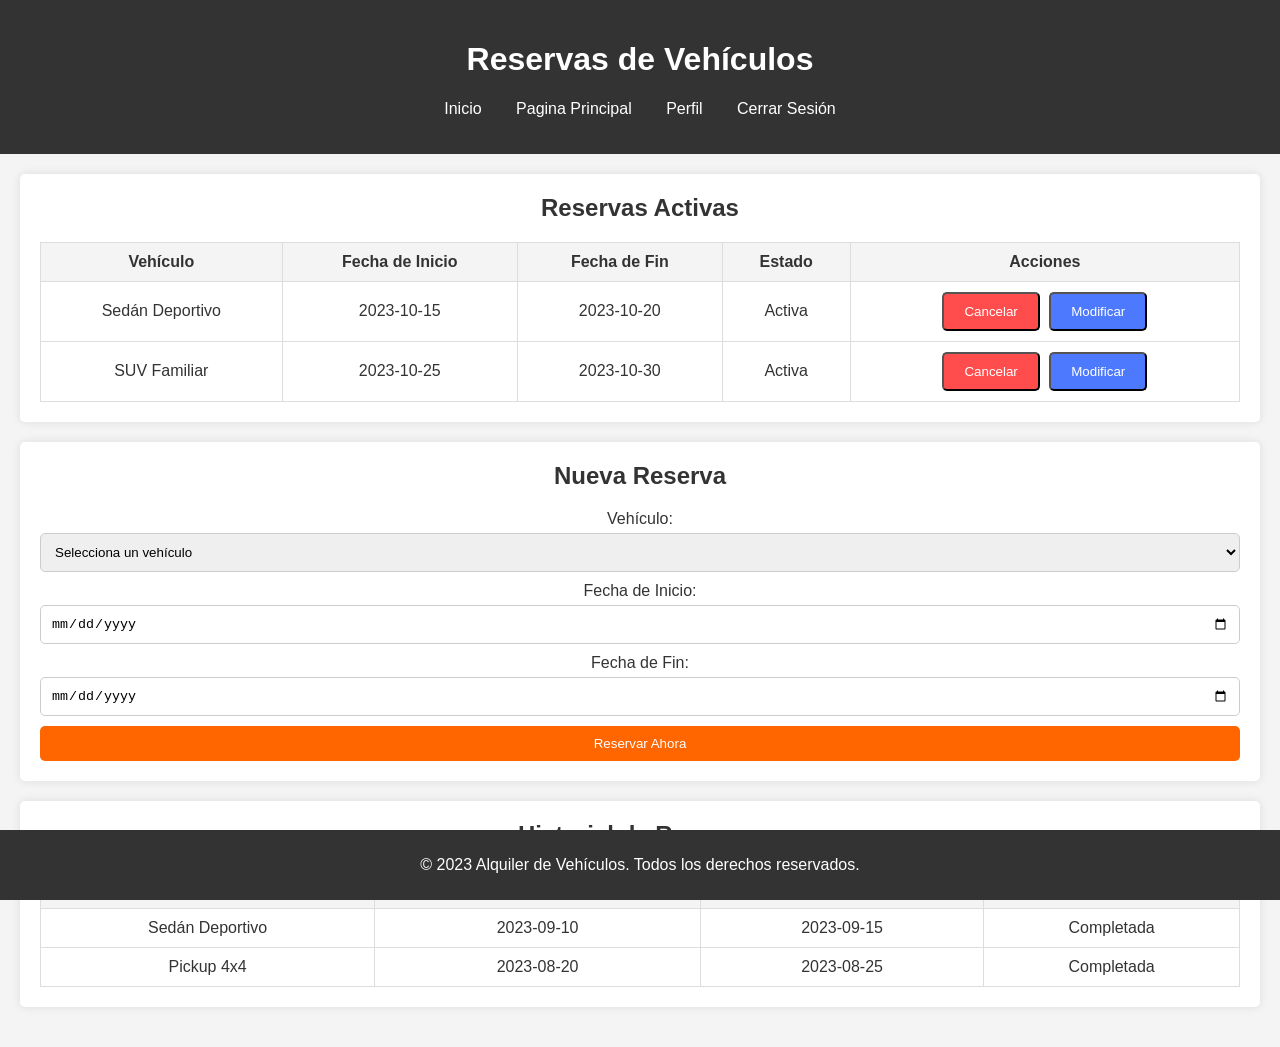
==== membresia/reservas.html @ 73b3ea19 "Add files via upload" ====
<!DOCTYPE html>
<html lang="es">
<head>
    <meta charset="UTF-8">
    <meta name="viewport" content="width=device-width, initial-scale=1.0">
    <title>Reservas - Alquiler de Vehículos</title>
    <link rel="stylesheet" href="css/styles.css">
</head>
<body>
    <header>
        <h1>Reservas de Vehículos</h1>
        <nav>
            <ul>
                <li><a href="index.html">Inicio</a></li>
                <li><a href="dashboard.html">Pagina Principal</a></li>
                <li><a href="perfil.html">Perfil</a></li>
                <li><a href="logout.html">Cerrar Sesión</a></li>
            </ul>
        </nav>
    </header>

    <main>
        <!-- Sección de Reservas Activas -->
        <section class="reservas-activas">
            <h2>Reservas Activas</h2>
            <table>
                <thead>
                    <tr>
                        <th>Vehículo</th>
                        <th>Fecha de Inicio</th>
                        <th>Fecha de Fin</th>
                        <th>Estado</th>
                        <th>Acciones</th>
                    </tr>
                </thead>
                <tbody>
                    <tr>
                        <td>Sedán Deportivo</td>
                        <td>2023-10-15</td>
                        <td>2023-10-20</td>
                        <td>Activa</td>
                        <td>
                            <button class="btn btn-cancelar">Cancelar</button>
                            <button class="btn btn-modificar">Modificar</button>
                        </td>
                    </tr>
                    <tr>
                        <td>SUV Familiar</td>
                        <td>2023-10-25</td>
                        <td>2023-10-30</td>
                        <td>Activa</td>
                        <td>
                            <button class="btn btn-cancelar">Cancelar</button>
                            <button class="btn btn-modificar">Modificar</button>
                        </td>
                    </tr>
                </tbody>
            </table>
        </section>

        <!-- Sección de Nueva Reserva -->
        <section class="nueva-reserva">
            <h2>Nueva Reserva</h2>
            <form action="#" method="post">
                <label for="vehiculo">Vehículo:</label>
                <select id="vehiculo" name="vehiculo" required>
                    <option value="">Selecciona un vehículo</option>
                    <option value="sedan">Sedán Deportivo</option>
                    <option value="suv">SUV Familiar</option>
                    <option value="pickup">Pickup 4x4</option>
                </select>

                <label for="fecha-inicio">Fecha de Inicio:</label>
                <input type="date" id="fecha-inicio" name="fecha-inicio" required>

                <label for="fecha-fin">Fecha de Fin:</label>
                <input type="date" id="fecha-fin" name="fecha-fin" required>

                <button type="submit" class="btn">Reservar Ahora</button>
            </form>
        </section>

        <!-- Sección de Historial de Reservas -->
        <section class="historial-reservas">
            <h2>Historial de Reservas</h2>
            <table>
                <thead>
                    <tr>
                        <th>Vehículo</th>
                        <th>Fecha de Inicio</th>
                        <th>Fecha de Fin</th>
                        <th>Estado</th>
                    </tr>
                </thead>
                <tbody>
                    <tr>
                        <td>Sedán Deportivo</td>
                        <td>2023-09-10</td>
                        <td>2023-09-15</td>
                        <td>Completada</td>
                    </tr>
                    <tr>
                        <td>Pickup 4x4</td>
                        <td>2023-08-20</td>
                        <td>2023-08-25</td>
                        <td>Completada</td>
                    </tr>
                </tbody>
            </table>
        </section>
    </main>

    <footer>
        <p>&copy; 2023 Alquiler de Vehículos. Todos los derechos reservados.</p>
    </footer>
</body>
</html>
---- membresia/css/styles.css ----
/* Estilos generales */
body {
    font-family: Arial, sans-serif;
    margin: 0;
    padding: 0;
    background-color: #f4f4f4;
    color: #333;
}

header {
    background-color: #333;
    color: #fff;
    padding: 20px 0;
    text-align: center;
}

nav ul {
    list-style: none;
    padding: 0;
}

nav ul li {
    display: inline;
    margin: 0 15px;
}

nav ul li a {
    color: #fff;
    text-decoration: none;
}

main {
    padding: 20px;
    text-align: center;
}

footer {
    background-color: #333;
    color: #fff;
    text-align: center;
    padding: 10px 0;
    position: fixed;
    width: 100%;
    bottom: 0;
}

/* Estilos para la sección de membresías */
.membresias {
    padding: 40px 20px;
    text-align: center;
}

.membresias h2 {
    margin-bottom: 40px;
}

.membresias-grid {
    display: flex;
    justify-content: center;
    gap: 20px;
    flex-wrap: wrap;
}

.membresia {
    background-color: #fff;
    padding: 20px;
    border-radius: 5px;
    box-shadow: 0 0 10px rgba(0, 0, 0, 0.1);
    width: 300px;
    text-align: center;
}

.membresia h3 {
    margin-top: 0;
}

.membresia .precio {
    font-size: 1.5em;
    color: #ff6600;
    margin: 15px 0;
}

.membresia ul {
    list-style: none;
    padding: 0;
    margin-bottom: 20px;
}

.membresia ul li {
    padding: 10px;
    border-bottom: 1px solid #eee;
}

.membresia ul li:last-child {
    border-bottom: none;
}

.membresia.premium {
    border: 2px solid #ff6600;
    background-color: #fff3e6;
}

.membresia.premium .precio {
    color: #e65c00;
}

/* Estilos para el botón de membresía */
.membresia .btn {
    background-color: #ff6600;
    color: #fff;
    padding: 10px 20px;
    border-radius: 5px;
    text-decoration: none;
    transition: background-color 0.3s;
}

.membresia .btn:hover {
    background-color: #e65c00;
}

/* Estilos para la sección Hero */
.hero {
    background-image: url('imagenes/126926-camioneta-neumaticos_para_automoviles-neumatico-tope-exterior_del_automotor-1920x1080.jpg'); /* Imagen de fondo */
    background-size: cover;
    background-position: center;
    color:#ffffff;
    padding: 100px 20px;
    text-align: center;
    height: 400px; /* Altura fija para la sección Hero */
    display: flex;
    align-items: center;
    justify-content: center;
}

.hero-content {
    max-width: 800px;
    margin: 0 auto;
}

.hero h2 {
    font-size: 2.5em;
    margin-bottom: 20px;
}

.hero p {
    font-size: 1.2em;
    margin-bottom: 30px;
}

/* Estilos para la sección de Llamado a la Acción */
.cta {
    background-color: #333;
    color: #fff;
    padding: 40px 20px;
    text-align: center;
}

.cta h2 {
    margin-bottom: 20px;
}

.cta p {
    margin-bottom: 30px;
}
/* Estilos para la sección de Beneficios */
.beneficios {
    padding: 40px 20px;
    text-align: center;
}

.beneficios-grid {
    display: flex;
    justify-content: space-around;
    flex-wrap: wrap;
}

.beneficio {
    background-color: #fff;
    padding: 20px;
    border-radius: 5px;
    box-shadow: 0 0 10px rgba(0, 0, 0, 0.1);
    width: 30%;
    margin-bottom: 20px;
}

.beneficio h3 {
    margin-top: 0;
}

/* Estilos para la sección de Vehículos Destacados */
.vehiculos-destacados {
    padding: 40px 20px;
    text-align: center;
}

.vehiculos-grid {
    display: flex;
    justify-content: space-around;
    flex-wrap: wrap;
}

.vehiculo {
    background-color: #fff;
    padding: 20px;
    border-radius: 5px;
    box-shadow: 0 0 10px rgba(0, 0, 0, 0.1);
    width: 30%;
    margin-bottom: 20px;
}

.vehiculo img {
    max-width: 100%;
    border-radius: 5px;
}

.vehiculo h3 {
    margin: 10px 0;
}

.vehiculo p {
    margin: 5px 0;
}

/* Estilos para la sección de Llamado a la Acción */
.cta {
    background-color: #333;
    color: #fff;
    padding: 40px 20px;
    text-align: center;
}

.cta h2 {
    margin-bottom: 20px;
}

.cta p {
    margin-bottom: 30px;
}

/* Estilos para los botones */
.btn {
    display: inline-block;
    padding: 10px 20px;
    background-color: #ff6600;
    color: #fff;
    text-decoration: none;
    border-radius: 5px;
    transition: background-color 0.3s;
}

.btn:hover {
    background-color: #e65c00;
}

/* Estilos para los formularios de inicio de sesión y registro */
.formulario {
    background-color: #fff;
    padding: 20px;
    border-radius: 5px;
    box-shadow: 0 0 10px rgba(0, 0, 0, 0.1);
    max-width: 400px;
    margin: 20px auto;
    text-align: center;
}

.formulario h2 {
    margin-top: 0;
}

.formulario label {
    display: block;
    margin-bottom: 5px;
    text-align: left;
}

.formulario input {
    width: 100%;
    padding: 10px;
    margin-bottom: 10px;
    border: 1px solid #ccc;
    border-radius: 5px;
}

.formulario button {
    width: 100%;
    padding: 10px;
    background-color: #ff6600;
    color: #fff;
    border: none;
    border-radius: 5px;
    cursor: pointer;
    transition: background-color 0.3s;
}

.formulario button:hover {
    background-color: #e65c00;
}

.formulario p {
    margin-top: 15px;
}

.formulario a {
    color: #ff6600;
    text-decoration: none;
}

.formulario a:hover {
    text-decoration: underline;
}

/* Estilos para las secciones de beneficios */
.beneficios-login, .beneficios-registro {
    background-color: #fff;
    padding: 20px;
    border-radius: 5px;
    box-shadow: 0 0 10px rgba(0, 0, 0, 0.1);
    max-width: 600px;
    margin: 20px auto;
    text-align: center;
}

.beneficios-login h2, .beneficios-registro h2 {
    margin-top: 0;
}

.beneficios-login ul, .beneficios-registro ul {
    list-style: none;
    padding: 0;
}

.beneficios-login ul li, .beneficios-registro ul li {
    padding: 10px;
    border-bottom: 1px solid #eee;
}

.beneficios-login ul li:last-child, .beneficios-registro ul li:last-child {
    border-bottom: none;
}

/* Estilos para el dashboard de alquiler de vehículos */
.bienvenida {
    text-align: center;
    padding: 20px;
    background-color: #fff;
    border-radius: 5px;
    box-shadow: 0 0 10px rgba(0, 0, 0, 0.1);
    margin-bottom: 20px;
}

.vehiculos-disponibles {
    display: flex;
    justify-content: space-around;
    flex-wrap: wrap;
    margin-bottom: 20px;
}

.vehiculo {
    background-color: #fff;
    padding: 15px;
    border-radius: 5px;
    box-shadow: 0 0 10px rgba(0, 0, 0, 0.1);
    width: 30%;
    text-align: center;
    margin-bottom: 20px;
}

.vehiculo img {
    max-width: 100%;
    border-radius: 5px;
}

.vehiculo h3 {
    margin: 10px 0;
}

.vehiculo p {
    margin: 5px 0;
}

.reservas-activas {
    background-color: #fff;
    padding: 20px;
    border-radius: 5px;
    box-shadow: 0 0 10px rgba(0, 0, 0, 0.1);
    margin-bottom: 20px;
}

.reservas-activas table {
    width: 100%;
    border-collapse: collapse;
}

.reservas-activas th, .reservas-activas td {
    padding: 10px;
    border: 1px solid #ddd;
    text-align: center;
}

.reservas-activas th {
    background-color: #f4f4f4;
}

.beneficios {
    background-color: #fff;
    padding: 20px;
    border-radius: 5px;
    box-shadow: 0 0 10px rgba(0, 0, 0, 0.1);
}

.beneficios ul {
    list-style: none;
    padding: 0;
}

.beneficios ul li {
    padding: 10px;
    border-bottom: 1px solid #eee;
}

.beneficios ul li:last-child {
    border-bottom: none;
}

/* Estilos para la página de perfil de usuario */
.informacion-personal {
    background-color: #fff;
    padding: 20px;
    border-radius: 5px;
    box-shadow: 0 0 10px rgba(0, 0, 0, 0.1);
    margin-bottom: 20px;
}

.perfil-datos p {
    margin: 10px 0;
}

.historial-reservas {
    background-color: #fff;
    padding: 20px;
    border-radius: 5px;
    box-shadow: 0 0 10px rgba(0, 0, 0, 0.1);
    margin-bottom: 20px;
}

.historial-reservas table {
    width: 100%;
    border-collapse: collapse;
}

.historial-reservas th, .historial-reservas td {
    padding: 10px;
    border: 1px solid #ddd;
    text-align: center;
}

.historial-reservas th {
    background-color: #f4f4f4;
}

.vehiculos-favoritos {
    background-color: #fff;
    padding: 20px;
    border-radius: 5px;
    box-shadow: 0 0 10px rgba(0, 0, 0, 0.1);
    margin-bottom: 20px;
}

.vehiculos-grid {
    display: flex;
    justify-content: space-around;
    flex-wrap: wrap;
}

.vehiculo {
    background-color: #f9f9f9;
    padding: 15px;
    border-radius: 5px;
    box-shadow: 0 0 10px rgba(0, 0, 0, 0.1);
    width: 30%;
    margin-bottom: 20px;
    text-align: center;
}

.vehiculo img {
    max-width: 100%;
    border-radius: 5px;
}

.vehiculo h3 {
    margin: 10px 0;
}

.vehiculo p {
    margin: 5px 0;
}

.configuracion-cuenta {
    background-color: #fff;
    padding: 20px;
    border-radius: 5px;
    box-shadow: 0 0 10px rgba(0, 0, 0, 0.1);
    margin-bottom: 20px;
}

.configuracion-cuenta ul {
    list-style: none;
    padding: 0;
}

.configuracion-cuenta ul li {
    padding: 10px;
    border-bottom: 1px solid #eee;
}

.configuracion-cuenta ul li:last-child {
    border-bottom: none;
}

.configuracion-cuenta ul li a {
    color: #ff6600;
    text-decoration: none;
}

.configuracion-cuenta ul li a:hover {
    text-decoration: underline;
}

/* Estilos para la página de reservas */
.reservas-activas, .nueva-reserva, .historial-reservas {
    background-color: #fff;
    padding: 20px;
    border-radius: 5px;
    box-shadow: 0 0 10px rgba(0, 0, 0, 0.1);
    margin-bottom: 20px;
}

.reservas-activas h2, .nueva-reserva h2, .historial-reservas h2 {
    margin-top: 0;
}

.reservas-activas table, .historial-reservas table {
    width: 100%;
    border-collapse: collapse;
}

.reservas-activas th, .reservas-activas td, .historial-reservas th, .historial-reservas td {
    padding: 10px;
    border: 1px solid #ddd;
    text-align: center;
}

.reservas-activas th, .historial-reservas th {
    background-color: #f4f4f4;
}

.reservas-activas .btn-cancelar {
    background-color: #ff4d4d;
    margin-right: 5px;
}

.reservas-activas .btn-cancelar:hover {
    background-color: #cc0000;
}

.reservas-activas .btn-modificar {
    background-color: #4d79ff;
}

.reservas-activas .btn-modificar:hover {
    background-color: #0039e6;
}

.nueva-reserva form {
    display: flex;
    flex-direction: column;
}

.nueva-reserva label {
    margin-bottom: 5px;
}

.nueva-reserva input, .nueva-reserva select {
    padding: 10px;
    margin-bottom: 10px;
    border: 1px solid #ccc;
    border-radius: 5px;
}

.nueva-reserva button {
    padding: 10px;
    background-color: #ff6600;
    color: #fff;
    border: none;
    border-radius: 5px;
    cursor: pointer;
    transition: background-color 0.3s;
}

.nueva-reserva button:hover {
    background-color: #e65c00;
}
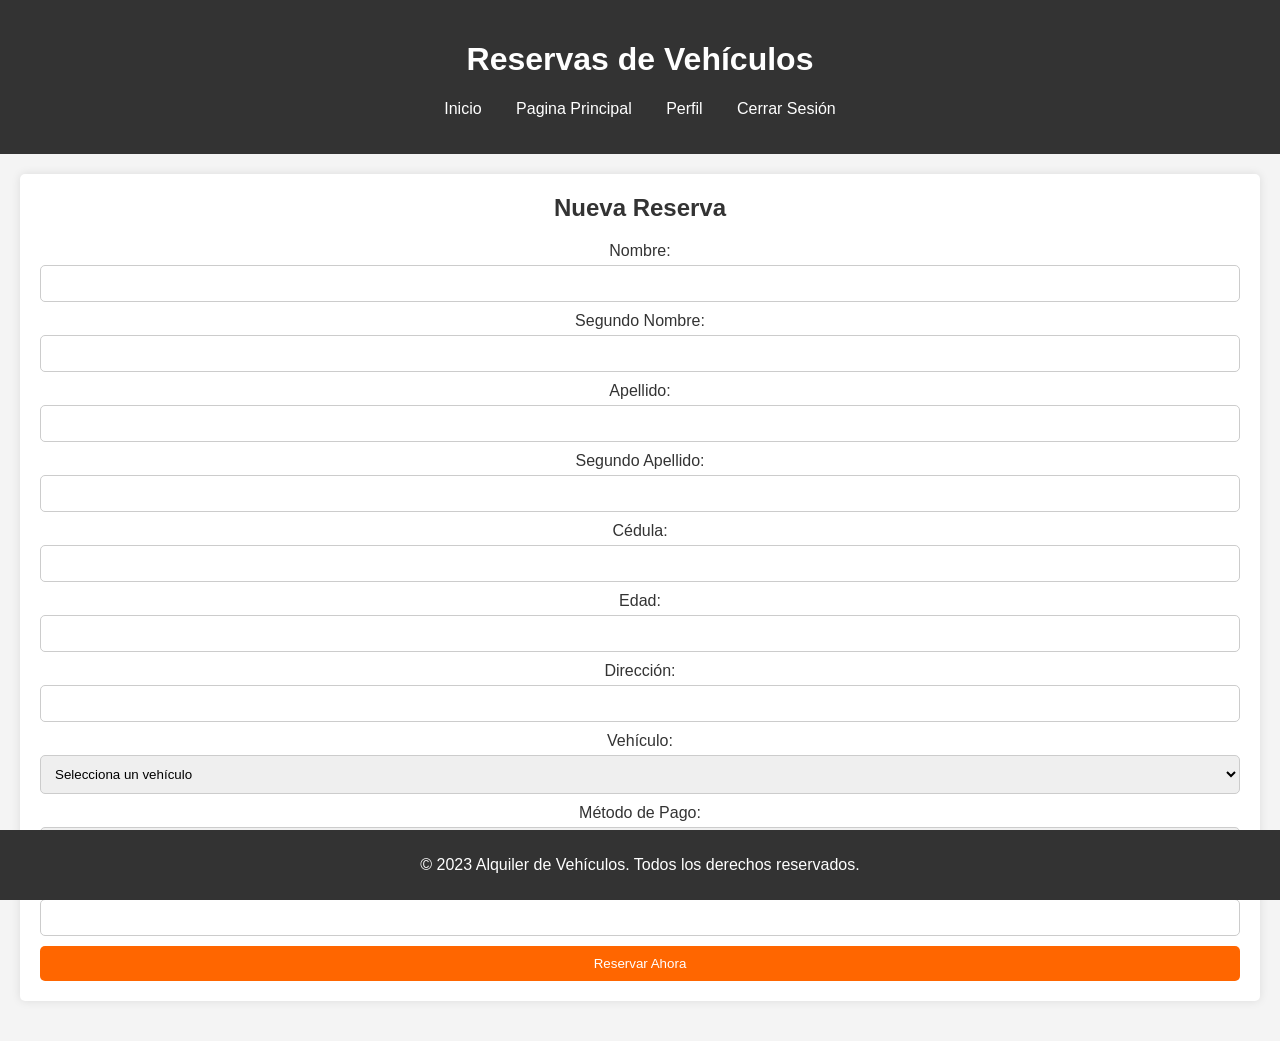
==== commit 42272d4c: "Añade backend, base de datos y generación de PDF Este commit introduce un backend basado en Flask co" ====
--- a/membresia/reservas.html
+++ b/membresia/reservas.html
@@ -1,117 +1,105 @@
-<!DOCTYPE html>
-<html lang="es">
-<head>
-    <meta charset="UTF-8">
-    <meta name="viewport" content="width=device-width, initial-scale=1.0">
-    <title>Reservas - Alquiler de Vehículos</title>
-    <link rel="stylesheet" href="css/styles.css">
-</head>
-<body>
-    <header>
-        <h1>Reservas de Vehículos</h1>
-        <nav>
-            <ul>
-                <li><a href="index.html">Inicio</a></li>
-                <li><a href="dashboard.html">Pagina Principal</a></li>
-                <li><a href="perfil.html">Perfil</a></li>
-                <li><a href="logout.html">Cerrar Sesión</a></li>
-            </ul>
-        </nav>
-    </header>
-
-    <main>
-        <!-- Sección de Reservas Activas -->
-        <section class="reservas-activas">
-            <h2>Reservas Activas</h2>
-            <table>
-                <thead>
-                    <tr>
-                        <th>Vehículo</th>
-                        <th>Fecha de Inicio</th>
-                        <th>Fecha de Fin</th>
-                        <th>Estado</th>
-                        <th>Acciones</th>
-                    </tr>
-                </thead>
-                <tbody>
-                    <tr>
-                        <td>Sedán Deportivo</td>
-                        <td>2023-10-15</td>
-                        <td>2023-10-20</td>
-                        <td>Activa</td>
-                        <td>
-                            <button class="btn btn-cancelar">Cancelar</button>
-                            <button class="btn btn-modificar">Modificar</button>
-                        </td>
-                    </tr>
-                    <tr>
-                        <td>SUV Familiar</td>
-                        <td>2023-10-25</td>
-                        <td>2023-10-30</td>
-                        <td>Activa</td>
-                        <td>
-                            <button class="btn btn-cancelar">Cancelar</button>
-                            <button class="btn btn-modificar">Modificar</button>
-                        </td>
-                    </tr>
-                </tbody>
-            </table>
-        </section>
-
-        <!-- Sección de Nueva Reserva -->
-        <section class="nueva-reserva">
-            <h2>Nueva Reserva</h2>
-            <form action="#" method="post">
-                <label for="vehiculo">Vehículo:</label>
-                <select id="vehiculo" name="vehiculo" required>
-                    <option value="">Selecciona un vehículo</option>
-                    <option value="sedan">Sedán Deportivo</option>
-                    <option value="suv">SUV Familiar</option>
-                    <option value="pickup">Pickup 4x4</option>
-                </select>
-
-                <label for="fecha-inicio">Fecha de Inicio:</label>
-                <input type="date" id="fecha-inicio" name="fecha-inicio" required>
-
-                <label for="fecha-fin">Fecha de Fin:</label>
-                <input type="date" id="fecha-fin" name="fecha-fin" required>
-
-                <button type="submit" class="btn">Reservar Ahora</button>
-            </form>
-        </section>
-
-        <!-- Sección de Historial de Reservas -->
-        <section class="historial-reservas">
-            <h2>Historial de Reservas</h2>
-            <table>
-                <thead>
-                    <tr>
-                        <th>Vehículo</th>
-                        <th>Fecha de Inicio</th>
-                        <th>Fecha de Fin</th>
-                        <th>Estado</th>
-                    </tr>
-                </thead>
-                <tbody>
-                    <tr>
-                        <td>Sedán Deportivo</td>
-                        <td>2023-09-10</td>
-                        <td>2023-09-15</td>
-                        <td>Completada</td>
-                    </tr>
-                    <tr>
-                        <td>Pickup 4x4</td>
-                        <td>2023-08-20</td>
-                        <td>2023-08-25</td>
-                        <td>Completada</td>
-                    </tr>
-                </tbody>
-            </table>
-        </section>
-    </main>
-
-    <footer>
-        <p>&copy; 2023 Alquiler de Vehículos. Todos los derechos reservados.</p>
-    </footer>
-</body>
-</html>+<!DOCTYPE html>
+<html lang="es">
+<head>
+    <meta charset="UTF-8">
+    <meta name="viewport" content="width=device-width, initial-scale=1.0">
+    <title>Reservas - Alquiler de Vehículos</title>
+    <link rel="stylesheet" href="css/styles.css">
+</head>
+<body>
+    <header>
+        <h1>Reservas de Vehículos</h1>
+        <nav>
+            <ul>
+                <li><a href="index.html">Inicio</a></li>
+                <li><a href="dashboard.html">Pagina Principal</a></li>
+                <li><a href="perfil.html">Perfil</a></li>
+                <li><a href="logout.html">Cerrar Sesión</a></li>
+            </ul>
+        </nav>
+    </header>
+
+    <main>
+        <!-- Sección de Nueva Reserva -->
+        <section class="nueva-reserva">
+            <h2>Nueva Reserva</h2>
+            <form id="reserva-form">
+                <label for="nombre">Nombre:</label>
+                <input type="text" id="nombre" name="nombre" required>
+
+                <label for="segundo_nombre">Segundo Nombre:</label>
+                <input type="text" id="segundo_nombre" name="segundo_nombre">
+
+                <label for="apellido">Apellido:</label>
+                <input type="text" id="apellido" name="apellido" required>
+
+                <label for="segundo_apellido">Segundo Apellido:</label>
+                <input type="text" id="segundo_apellido" name="segundo_apellido">
+
+                <label for="cedula">Cédula:</label>
+                <input type="text" id="cedula" name="cedula" required>
+
+                <label for="edad">Edad:</label>
+                <input type="number" id="edad" name="edad" required>
+
+                <label for="direccion">Dirección:</label>
+                <input type="text" id="direccion" name="direccion" required>
+
+                <label for="modelo_auto">Vehículo:</label>
+                <select id="modelo_auto" name="modelo_auto" required>
+                    <option value="">Selecciona un vehículo</option>
+                    <option value="Toyota Corolla">Toyota Corolla</option>
+                    <option value="Honda Civic">Honda Civic</option>
+                    <option value="Ford Mustang">Ford Mustang</option>
+                </select>
+
+                <label for="metodo_pago">Método de Pago:</label>
+                <select id="metodo_pago" name="metodo_pago" required>
+                    <option value="">Selecciona un método de pago</option>
+                    <option value="Tarjeta de Credito">Tarjeta de Crédito</option>
+                    <option value="Dinero en Efectivo">Dinero en Efectivo</option>
+                    <option value="Divisas">Divisas</option>
+                </select>
+
+                <label for="total">Total:</label>
+                <input type="number" id="total" name="total" required>
+
+                <button type="submit" class="btn">Reservar Ahora</button>
+            </form>
+            <div id="reserva-resultado"></div>
+        </section>
+    </main>
+
+    <footer>
+        <p>&copy; 2023 Alquiler de Vehículos. Todos los derechos reservados.</p>
+    </footer>
+
+    <script>
+        document.getElementById('reserva-form').addEventListener('submit', async (e) => {
+            e.preventDefault();
+
+            const form = e.target;
+            const formData = new FormData(form);
+            const data = Object.fromEntries(formData.entries());
+
+            const response = await fetch('http://localhost:5001/alquiler', {
+                method: 'POST',
+                headers: {
+                    'Content-Type': 'application/json'
+                },
+                body: JSON.stringify(data)
+            });
+
+            const result = await response.json();
+            const resultadoDiv = document.getElementById('reserva-resultado');
+
+            if (response.ok) {
+                resultadoDiv.innerHTML = `<p>¡Reserva creada con éxito! ID de alquiler: ${result.alquiler_id}</p>
+                                          <a href="http://localhost:5001/alquiler/${result.alquiler_id}/pdf" class="btn">Descargar PDF</a>`;
+            } else {
+                resultadoDiv.innerHTML = `<p>Error al crear la reserva: ${result.error}</p>`;
+            }
+        });
+    </script>
+</body>
+</html>
